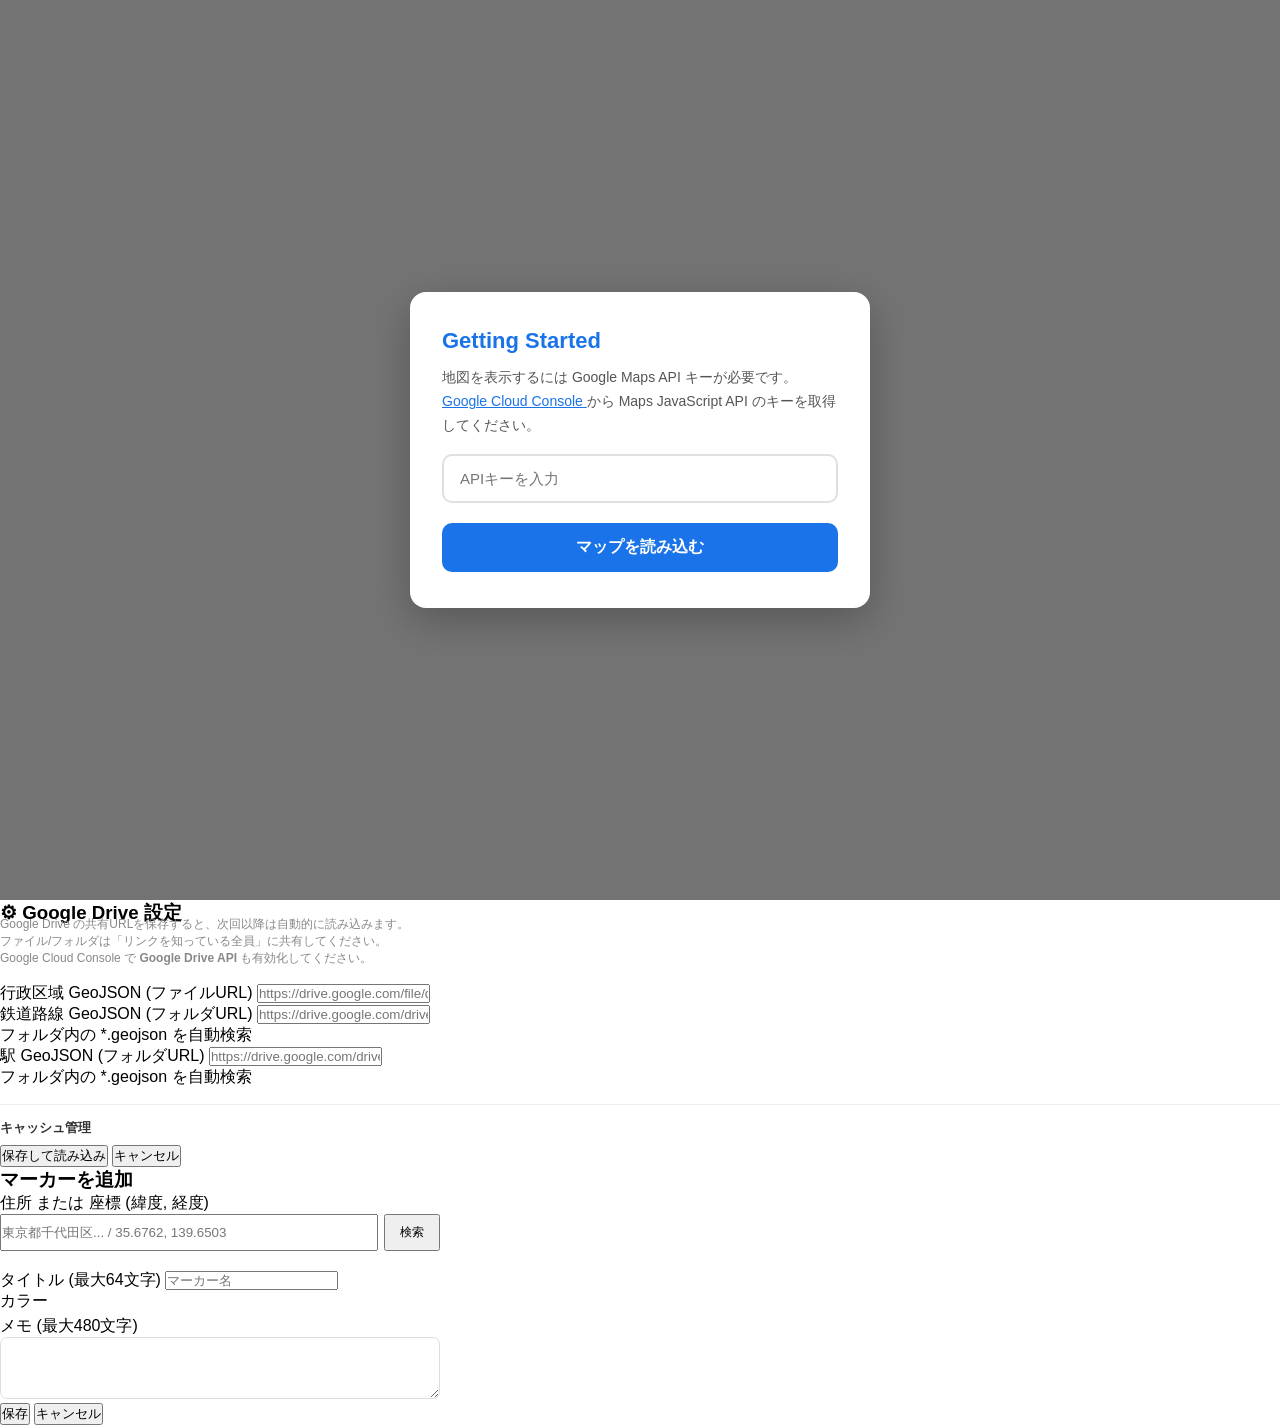
==== public/index.html @ d2797594 "move: to public" ====
<!DOCTYPE html>
<html lang="ja">

<head>
  <meta charset="UTF-8">
  <meta name="viewport" content="width=device-width, initial-scale=1.0">
  <title>GeoNote (Prototype)</title>
  <link rel="stylesheet" href="index.css">
</head>

<body>

  <div id="apiOverlay" class="overlay">
    <div class="overlay-card">
      <h2>Getting Started</h2>
      <p>
        地図を表示するには Google Maps API キーが必要です。<br>
        <a href="https://console.cloud.google.com/apis/credentials" target="_blank" rel="noopener">
          Google Cloud Console
        </a> から Maps JavaScript API のキーを取得してください。
      </p>
      <div class="input-group">
        <input type="text" id="apiKeyInput" placeholder="APIキーを入力">
      </div>
      <button class="btn-primary" onclick="loadMapsAPI()">マップを読み込む</button>
    </div>
  </div>

  <div id="map"></div>

  <div id="panel" class="panel">
    <div class="panel-header">
      <div class="panel-title-row">
        <h3>GeoNote (Prototype)</h3>
        <button class="settings-btn" onclick="openSettings()" title="設定">&#9881;</button>
      </div>
      <p class="sub">行政区域 + 鉄道路線図 + 駅</p>
    </div>
    <div class="panel-body">

      <div class="accordion">
        <div class="accordion-header collapsed" onclick="toggleAccordion(this)">
          <span class="accordion-arrow">&#9660;</span>
          <span>入力ソース</span>
        </div>
        <div class="accordion-content">
          <div class="accordion-content-inner">
            <div style="font-size:12px;font-weight:600;color:#666;margin-bottom:6px;">行政区域</div>
            <input type="file" id="fileInput" accept=".geojson,.json" style="display:none">
            <button class="btn-file" onclick="document.getElementById('fileInput').click()">
              <svg width="14" height="14" viewBox="0 0 24 24" fill="none" stroke="currentColor" stroke-width="2">
                <path d="M21 15v4a2 2 0 0 1-2 2H5a2 2 0 0 1-2-2v-4" />
                <polyline points="17 8 12 3 7 8" />
                <line x1="12" y1="3" x2="12" y2="15" />
              </svg>
              GeoJSON を選択
            </button>
            <button class="btn-drive" onclick="fetchAdminFromDrive()">
              <svg width="14" height="14" viewBox="0 0 24 24" fill="none" stroke="currentColor" stroke-width="2"><path d="M12 5v14M5 12l7-7 7 7"/></svg>
              Google Drive から取得
            </button>
            <div id="status" class="file-status"></div>

            <div style="border-top:1px solid #eee;margin-top:10px;padding-top:10px;">
              <div style="font-size:12px;font-weight:600;color:#666;margin-bottom:6px;">鉄道路線</div>
              <input type="file" id="railwayInput" accept=".geojson,.json" multiple style="display:none">
              <button class="btn-file" style="background:#e8511a;"
                onclick="document.getElementById('railwayInput').click()" onmouseover="this.style.background='#c2440f'"
                onmouseout="this.style.background='#e8511a'">
                <svg width="14" height="14" viewBox="0 0 24 24" fill="none" stroke="currentColor" stroke-width="2">
                  <rect x="4" y="3" width="16" height="18" rx="2" />
                  <line x1="12" y1="8" x2="12" y2="16" />
                  <line x1="8" y1="12" x2="16" y2="12" />
                </svg>
                GeoJSON を選択 (複数可)
              </button>
              <button class="btn-drive" onclick="fetchRailwayFromDrive()">
                <svg width="14" height="14" viewBox="0 0 24 24" fill="none" stroke="currentColor" stroke-width="2"><path d="M12 5v14M5 12l7-7 7 7"/></svg>
                Google Drive から取得
              </button>
              <div id="railwayStatus" class="file-status"></div>
            </div>

            <div style="border-top:1px solid #eee;margin-top:10px;padding-top:10px;">
              <div style="font-size:12px;font-weight:600;color:#666;margin-bottom:6px;">駅</div>
              <input type="file" id="stationInput" accept=".geojson,.json" multiple style="display:none">
              <button class="btn-file" style="background:#2e7d32;"
                onclick="document.getElementById('stationInput').click()" onmouseover="this.style.background='#1b5e20'"
                onmouseout="this.style.background='#2e7d32'">
                <svg width="14" height="14" viewBox="0 0 24 24" fill="none" stroke="currentColor" stroke-width="2">
                  <circle cx="12" cy="10" r="3" />
                  <path d="M12 21.7C17.3 17 20 13 20 10a8 8 0 1 0-16 0c0 3 2.7 7 8 11.7z" />
                </svg>
                GeoJSON を選択 (複数可)
              </button>
              <button class="btn-drive" onclick="fetchStationFromDrive()">
                <svg width="14" height="14" viewBox="0 0 24 24" fill="none" stroke="currentColor" stroke-width="2"><path d="M12 5v14M5 12l7-7 7 7"/></svg>
                Google Drive から取得
              </button>
              <div id="stationStatus" class="file-status"></div>
            </div>
          </div>
        </div>
      </div>

      <div id="legendArea"></div>
      <div id="railwayArea"></div>

      <div class="accordion">
        <div class="accordion-header" onclick="toggleAccordion(this)">
          <span class="accordion-arrow">&#9660;</span>
          <span id="markerSectionTitle">マーカー</span>
        </div>
        <div class="accordion-content">
          <div class="accordion-content-inner">
            <button class="btn-file" style="background:#5856D6;" onclick="openMarkerModal()"
              onmouseover="this.style.background='#4240a8'" onmouseout="this.style.background='#5856D6'">
              <svg width="14" height="14" viewBox="0 0 24 24" fill="none" stroke="currentColor" stroke-width="2">
                <line x1="12" y1="5" x2="12" y2="19" /><line x1="5" y1="12" x2="19" y2="12" />
              </svg>
              マーカーを追加
            </button>
            <div id="markerList"></div>
          </div>
        </div>
      </div>
    </div>
  </div>

  <div id="settingsModal" class="settings-overlay hidden">
    <div class="settings-card">
      <h3>&#9881; Google Drive 設定</h3>
      <p style="font-size:12px;color:#888;margin:-10px 0 16px 0;">
        Google Drive の共有URLを保存すると、次回以降は自動的に読み込みます。<br>
        ファイル/フォルダは「リンクを知っている全員」に共有してください。<br>
        Google Cloud Console で <strong>Google Drive API</strong> も有効化してください。
      </p>
      <div class="settings-field">
        <label>行政区域 GeoJSON (ファイルURL)</label>
        <input type="text" id="sAdminUrl" placeholder="https://drive.google.com/file/d/xxxxx/view?usp=sharing">
      </div>
      <div class="settings-field">
        <label>鉄道路線 GeoJSON (フォルダURL)</label>
        <input type="text" id="sRailwayUrl" placeholder="https://drive.google.com/drive/folders/xxxxx?usp=sharing">
        <div class="settings-hint">フォルダ内の *.geojson を自動検索</div>
      </div>
      <div class="settings-field">
        <label>駅 GeoJSON (フォルダURL)</label>
        <input type="text" id="sStationUrl" placeholder="https://drive.google.com/drive/folders/xxxxx?usp=sharing">
        <div class="settings-hint">フォルダ内の *.geojson を自動検索</div>
      </div>
      <div style="margin-top:16px;border-top:1px solid #eee;padding-top:14px;">
        <div style="display:flex;align-items:center;justify-content:space-between;margin-bottom:8px;">
          <label style="font-size:13px;font-weight:600;color:#333;">キャッシュ管理</label>
          <button id="clearAllCacheBtn" class="btn-cancel" onclick="clearAllCache()"
            style="flex:none;width:auto;padding:4px 10px;font-size:11px;color:#d32f2f;border-color:#d32f2f;display:none;">全削除</button>
        </div>
        <div id="cacheList" style="max-height:200px;overflow-y:auto;"></div>
      </div>
      <div class="settings-actions">
        <button class="btn-save" onclick="saveSettings()">保存して読み込み</button>
        <button class="btn-cancel" onclick="closeSettings()">キャンセル</button>
      </div>
    </div>
  </div>

  <div id="markerModal" class="settings-overlay hidden">
    <div class="settings-card" style="max-width:440px;">
      <h3 id="markerModalTitle">マーカーを追加</h3>
      <input type="hidden" id="mEditId">
      <div class="settings-field">
        <label>住所 または 座標 (緯度, 経度)</label>
        <div style="display:flex;gap:6px;">
          <input type="text" id="mAddress" placeholder="東京都千代田区... / 35.6762, 139.6503" style="flex:1;"
            onkeydown="if(event.key==='Enter')searchMarkerAddress()">
          <button class="btn-save" onclick="searchMarkerAddress()"
            style="flex:none;width:auto;padding:8px 14px;font-size:12px;">検索</button>
        </div>
        <div id="mCoordResult" style="font-size:11px;color:#888;margin-top:3px;min-height:16px;"></div>
      </div>
      <div class="settings-field">
        <label>タイトル (最大64文字)</label>
        <input type="text" id="mTitle" maxlength="64" placeholder="マーカー名">
      </div>
      <div class="settings-field">
        <label>カラー</label>
        <div id="mColorPicker" style="display:flex;gap:8px;flex-wrap:wrap;margin-top:4px;"></div>
      </div>
      <div class="settings-field">
        <label>メモ (最大480文字)</label>
        <textarea id="mMemo" maxlength="480" rows="3"
          style="width:100%;padding:9px 12px;border:1.5px solid #ddd;border-radius:7px;font-size:12px;font-family:inherit;resize:vertical;transition:border-color 0.2s;"
          onfocus="this.style.borderColor='#1a73e8'" onblur="this.style.borderColor='#ddd'"></textarea>
      </div>
      <div class="settings-actions">
        <button class="btn-save" onclick="saveMarkerForm()">保存</button>
        <button class="btn-cancel" onclick="closeMarkerModal()">キャンセル</button>
      </div>
    </div>
  </div>

  <div id="info-bar">
    <h4 id="infoName"></h4>
    <p id="infoDetail"></p>
    <p id="infoMemo" style="display:none;margin-top:4px;color:#666;font-size:12px;white-space:pre-wrap;max-height:120px;overflow-y:auto;text-align:left;"></p>
  </div>

  <div id="mapTooltip" class="map-tooltip"></div>

  <div id="loader" class="loader-wrap">
    <div class="spinner"></div>
    <p id="loaderText">読み込み中...</p>
  </div>

  <script src="index.js"></script>
</body>

</html>
---- public/index.css ----
* {
  margin: 0;
  padding: 0;
  box-sizing: border-box;
}

html,
body {
  width: 100%;
  height: 100%;
  font-family: 'Segoe UI', 'Meiryo', sans-serif;
}

#map {
  width: 100%;
  height: 100%;
}

.overlay {
  position: fixed;
  top: 0;
  left: 0;
  width: 100%;
  height: 100%;
  background: rgba(0, 0, 0, 0.55);
  display: flex;
  align-items: center;
  justify-content: center;
  z-index: 1000;
}

.overlay.hidden {
  display: none;
}

.overlay-card {
  background: #fff;
  padding: 36px 32px;
  border-radius: 16px;
  max-width: 460px;
  width: 92%;
  box-shadow: 0 12px 40px rgba(0, 0, 0, 0.25);
}

.overlay-card h2 {
  font-size: 22px;
  color: #1a73e8;
  margin-bottom: 12px;
  display: flex;
  align-items: center;
  gap: 8px;
}

.overlay-card p {
  color: #555;
  line-height: 1.7;
  margin-bottom: 16px;
  font-size: 14px;
}

.overlay-card a {
  color: #1a73e8;
}

.input-group {
  position: relative;
  margin-bottom: 20px;
}

.input-group input {
  width: 100%;
  padding: 14px 16px;
  border: 2px solid #e0e0e0;
  border-radius: 10px;
  font-size: 15px;
  transition: border-color 0.2s;
}

.input-group input:focus {
  outline: none;
  border-color: #1a73e8;
}

.btn-primary {
  background: #1a73e8;
  color: #fff;
  border: none;
  padding: 14px 24px;
  border-radius: 10px;
  font-size: 16px;
  cursor: pointer;
  width: 100%;
  font-weight: 600;
  transition: background 0.2s;
}

.btn-primary:hover {
  background: #1557b0;
}

.panel {
  position: absolute;
  top: 14px;
  left: 14px;
  bottom: 14px;
  z-index: 100;
  background: #fff;
  border-radius: 12px;
  box-shadow: 0 2px 12px rgba(0, 0, 0, 0.2);
  width: 320px;
  display: none;
  flex-direction: column;
  overflow: hidden;
}

.panel-header {
  padding: 16px 20px 0 20px;
  flex-shrink: 0;
}

.panel-title-row {
  display: flex;
  align-items: center;
  justify-content: space-between;
}

.panel-header h3 {
  font-size: 16px;
  color: #333;
  margin-bottom: 0;
}

.panel-header .sub {
  font-size: 12px;
  color: #999;
  margin: 4px 0 12px 0;
}

.settings-btn {
  background: none;
  border: 1px solid #ddd;
  border-radius: 6px;
  width: 30px;
  height: 30px;
  cursor: pointer;
  font-size: 15px;
  color: #888;
  transition: all 0.15s;
  display: flex;
  align-items: center;
  justify-content: center;
  flex-shrink: 0;
}

.settings-btn:hover {
  background: #f5f5f5;
  color: #333;
  border-color: #bbb;
}

.panel-body {
  flex: 1;
  overflow-y: auto;
  padding: 0 20px 18px 20px;
}

.panel-body::-webkit-scrollbar {
  width: 6px;
}

.panel-body::-webkit-scrollbar-track {
  background: transparent;
}

.panel-body::-webkit-scrollbar-thumb {
  background: #ccc;
  border-radius: 3px;
}

.panel-body::-webkit-scrollbar-thumb:hover {
  background: #aaa;
}

.btn-file {
  display: flex;
  align-items: center;
  justify-content: center;
  gap: 8px;
  background: #1a73e8;
  color: #fff;
  border: none;
  padding: 10px 16px;
  border-radius: 8px;
  cursor: pointer;
  font-size: 13px;
  width: 100%;
  font-weight: 500;
  transition: background 0.2s;
}

.btn-file:hover {
  background: #1557b0;
}

.btn-drive {
  display: flex;
  align-items: center;
  justify-content: center;
  gap: 6px;
  background: #fff;
  color: #444;
  border: 1.5px solid #ddd;
  padding: 7px 12px;
  border-radius: 8px;
  cursor: pointer;
  font-size: 12px;
  width: 100%;
  font-weight: 500;
  margin-top: 6px;
  transition: all 0.15s;
}

.btn-drive:hover {
  background: #f5f5f5;
  border-color: #bbb;
  color: #1a73e8;
}

.btn-drive:disabled {
  opacity: 0.5;
  cursor: default;
}

.btn-drive svg {
  flex-shrink: 0;
}

.file-status {
  font-size: 11px;
  color: #888;
  margin-top: 6px;
  min-height: 16px;
}

.accordion {
  border-top: 1px solid #eee;
}

.accordion:first-child {
  border-top: none;
}

.accordion-header {
  display: flex;
  align-items: center;
  gap: 8px;
  padding: 10px 0 6px 0;
  cursor: pointer;
  user-select: none;
  font-size: 12px;
  font-weight: 600;
  color: #666;
}

.accordion-header:hover {
  color: #333;
}

.accordion-arrow {
  font-size: 9px;
  transition: transform 0.2s;
  color: #aaa;
  flex-shrink: 0;
  width: 14px;
  text-align: center;
}

.accordion-header.collapsed .accordion-arrow {
  transform: rotate(-90deg);
}

.accordion-content {
  max-height: 3000px;
  overflow: hidden;
  transition: max-height 0.3s ease;
}

.accordion-header.collapsed+.accordion-content {
  max-height: 0;
}

.accordion-content-inner {
  padding-bottom: 6px;
}

.legend-item {
  display: flex;
  align-items: center;
  gap: 8px;
  padding: 3px 0;
  font-size: 12px;
  color: #444;
  cursor: pointer;
}

.legend-item:hover {
  color: #1a73e8;
}

.legend-swatch {
  width: 14px;
  height: 14px;
  border-radius: 3px;
  flex-shrink: 0;
}

.company-row {
  display: flex;
  align-items: center;
  gap: 5px;
  padding: 3px 0;
  font-size: 12px;
  color: #444;
}

.company-row .co-toggles {
  display: flex;
  gap: 1px;
  flex-shrink: 0;
}

.co-toggles label {
  font-size: 10px;
  color: #888;
  cursor: pointer;
  user-select: none;
  display: flex;
  align-items: center;
  gap: 1px;
  padding: 1px 3px;
  border-radius: 3px;
  transition: background 0.15s;
}

.co-toggles label:hover {
  background: #f0f0f0;
}

.co-toggles input {
  width: 12px;
  height: 12px;
  margin: 0;
  cursor: pointer;
}

.company-row .co-color {
  width: 18px;
  height: 4px;
  border-radius: 2px;
  flex-shrink: 0;
}

.company-row .co-name {
  flex: 1;
  min-width: 0;
  white-space: nowrap;
  overflow: hidden;
  text-overflow: ellipsis;
  cursor: pointer;
}

.company-row .co-name:hover {
  color: #1a73e8;
}

#info-bar {
  position: absolute;
  bottom: 20px;
  left: 50%;
  transform: translateX(-50%);
  z-index: 100;
  background: #fff;
  padding: 14px 28px;
  border-radius: 10px;
  box-shadow: 0 2px 16px rgba(0, 0, 0, 0.25);
  display: none;
  text-align: center;
  min-width: 280px;
  max-width: 480px;
}

#info-bar h4 {
  font-size: 16px;
  color: #1a73e8;
  margin-bottom: 4px;
}

#info-bar p {
  color: #555;
  font-size: 13px;
  margin: 2px 0;
}

.loader-wrap {
  position: fixed;
  top: 0;
  left: 0;
  width: 100%;
  height: 100%;
  background: rgba(255, 255, 255, 0.7);
  z-index: 500;
  display: none;
  align-items: center;
  justify-content: center;
  flex-direction: column;
  gap: 12px;
}

.loader-wrap.active {
  display: flex;
}

.spinner {
  width: 40px;
  height: 40px;
  border: 4px solid #e0e0e0;
  border-top-color: #1a73e8;
  border-radius: 50%;
  animation: spin 0.8s linear infinite;
}

@keyframes spin {
  to {
    transform: rotate(360deg);
  }
}

.loader-wrap p {
  font-size: 14px;
  color: #555;
}

.map-label {
  position: absolute;
  transform: translate(-50%, -50%);
}
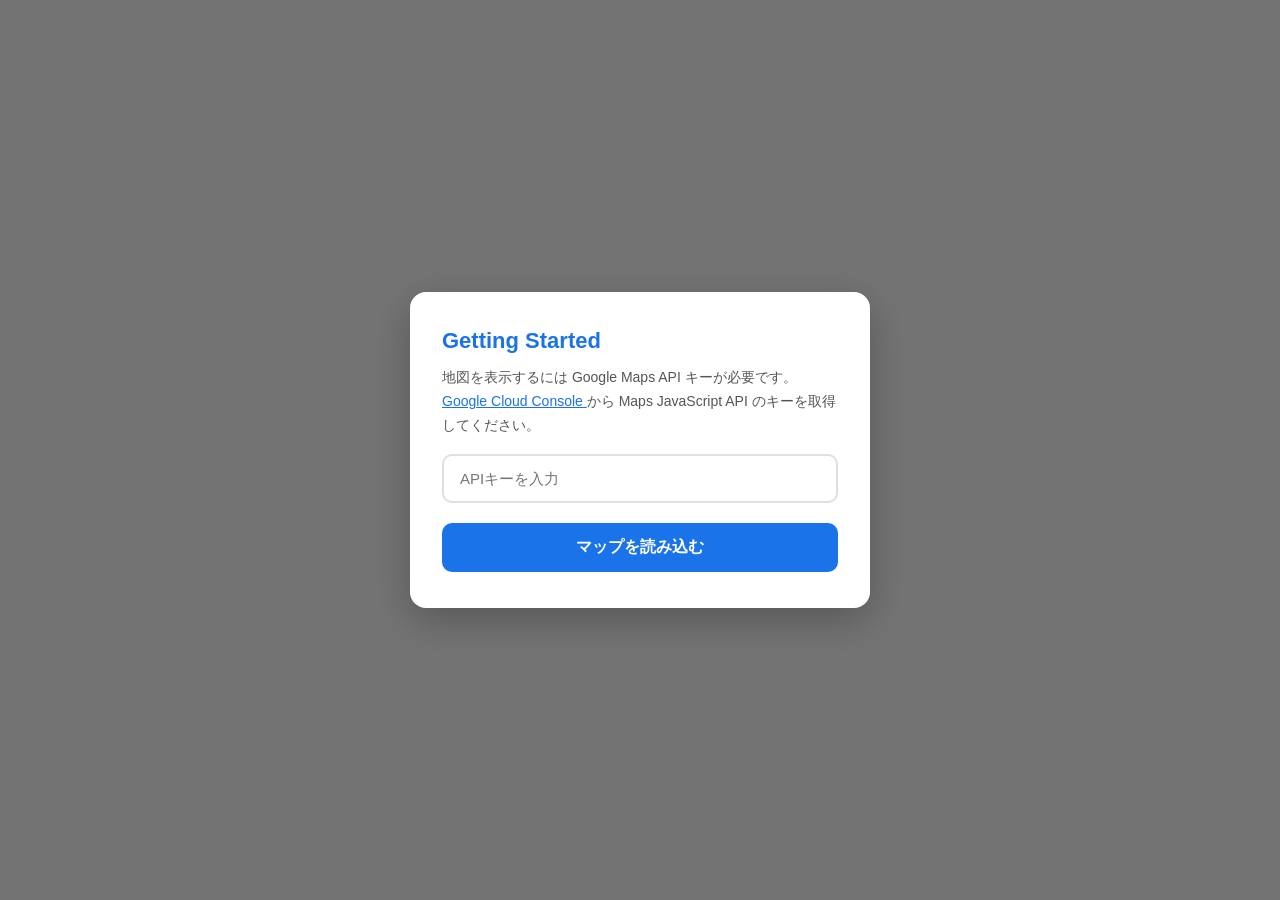
==== commit 202a95ca: "format: format html and js" ====
--- a/public/index.html
+++ b/public/index.html
@@ -1,218 +1,462 @@
-<!DOCTYPE html>
+<!doctype html>
 <html lang="ja">
-
-<head>
-  <meta charset="UTF-8">
-  <meta name="viewport" content="width=device-width, initial-scale=1.0">
-  <title>GeoNote (Prototype)</title>
-  <link rel="stylesheet" href="index.css">
-</head>
-
-<body>
-
-  <div id="apiOverlay" class="overlay">
-    <div class="overlay-card">
-      <h2>Getting Started</h2>
-      <p>
-        地図を表示するには Google Maps API キーが必要です。<br>
-        <a href="https://console.cloud.google.com/apis/credentials" target="_blank" rel="noopener">
-          Google Cloud Console
-        </a> から Maps JavaScript API のキーを取得してください。
-      </p>
-      <div class="input-group">
-        <input type="text" id="apiKeyInput" placeholder="APIキーを入力">
+  <head>
+    <meta charset="UTF-8" />
+    <meta name="viewport" content="width=device-width, initial-scale=1.0" />
+    <title>GeoNote (Prototype)</title>
+    <link rel="stylesheet" href="index.css" />
+  </head>
+
+  <body>
+    <div id="apiOverlay" class="overlay">
+      <div class="overlay-card">
+        <h2>Getting Started</h2>
+        <p>
+          地図を表示するには Google Maps API キーが必要です。<br />
+          <a
+            href="https://console.cloud.google.com/apis/credentials"
+            target="_blank"
+            rel="noopener"
+          >
+            Google Cloud Console
+          </a>
+          から Maps JavaScript API のキーを取得してください。
+        </p>
+        <div class="input-group">
+          <input type="text" id="apiKeyInput" placeholder="APIキーを入力" />
+        </div>
+        <button class="btn-primary" onclick="loadMapsAPI()">
+          マップを読み込む
+        </button>
       </div>
-      <button class="btn-primary" onclick="loadMapsAPI()">マップを読み込む</button>
-    </div>
-  </div>
-
-  <div id="map"></div>
-
-  <div id="panel" class="panel">
-    <div class="panel-header">
-      <div class="panel-title-row">
-        <h3>GeoNote (Prototype)</h3>
-        <button class="settings-btn" onclick="openSettings()" title="設定">&#9881;</button>
+    </div>
+
+    <div id="map"></div>
+
+    <div id="panel" class="panel">
+      <div class="panel-header">
+        <div class="panel-title-row">
+          <h3>GeoNote (Prototype)</h3>
+          <button class="settings-btn" onclick="openSettings()" title="設定">
+            &#9881;
+          </button>
+        </div>
+        <p class="sub">行政区域 + 鉄道路線図 + 駅</p>
       </div>
-      <p class="sub">行政区域 + 鉄道路線図 + 駅</p>
-    </div>
-    <div class="panel-body">
-
-      <div class="accordion">
-        <div class="accordion-header collapsed" onclick="toggleAccordion(this)">
-          <span class="accordion-arrow">&#9660;</span>
-          <span>入力ソース</span>
-        </div>
-        <div class="accordion-content">
-          <div class="accordion-content-inner">
-            <div style="font-size:12px;font-weight:600;color:#666;margin-bottom:6px;">行政区域</div>
-            <input type="file" id="fileInput" accept=".geojson,.json" style="display:none">
-            <button class="btn-file" onclick="document.getElementById('fileInput').click()">
-              <svg width="14" height="14" viewBox="0 0 24 24" fill="none" stroke="currentColor" stroke-width="2">
-                <path d="M21 15v4a2 2 0 0 1-2 2H5a2 2 0 0 1-2-2v-4" />
-                <polyline points="17 8 12 3 7 8" />
-                <line x1="12" y1="3" x2="12" y2="15" />
-              </svg>
-              GeoJSON を選択
-            </button>
-            <button class="btn-drive" onclick="fetchAdminFromDrive()">
-              <svg width="14" height="14" viewBox="0 0 24 24" fill="none" stroke="currentColor" stroke-width="2"><path d="M12 5v14M5 12l7-7 7 7"/></svg>
-              Google Drive から取得
-            </button>
-            <div id="status" class="file-status"></div>
-
-            <div style="border-top:1px solid #eee;margin-top:10px;padding-top:10px;">
-              <div style="font-size:12px;font-weight:600;color:#666;margin-bottom:6px;">鉄道路線</div>
-              <input type="file" id="railwayInput" accept=".geojson,.json" multiple style="display:none">
-              <button class="btn-file" style="background:#e8511a;"
-                onclick="document.getElementById('railwayInput').click()" onmouseover="this.style.background='#c2440f'"
-                onmouseout="this.style.background='#e8511a'">
-                <svg width="14" height="14" viewBox="0 0 24 24" fill="none" stroke="currentColor" stroke-width="2">
-                  <rect x="4" y="3" width="16" height="18" rx="2" />
-                  <line x1="12" y1="8" x2="12" y2="16" />
-                  <line x1="8" y1="12" x2="16" y2="12" />
+      <div class="panel-body">
+        <div class="accordion">
+          <div
+            class="accordion-header collapsed"
+            onclick="toggleAccordion(this)"
+          >
+            <span class="accordion-arrow">&#9660;</span>
+            <span>入力ソース</span>
+          </div>
+          <div class="accordion-content">
+            <div class="accordion-content-inner">
+              <div
+                style="
+                  font-size: 12px;
+                  font-weight: 600;
+                  color: #666;
+                  margin-bottom: 6px;
+                "
+              >
+                行政区域
+              </div>
+              <input
+                type="file"
+                id="fileInput"
+                accept=".geojson,.json"
+                style="display: none"
+              />
+              <button
+                class="btn-file"
+                onclick="document.getElementById('fileInput').click()"
+              >
+                <svg
+                  width="14"
+                  height="14"
+                  viewBox="0 0 24 24"
+                  fill="none"
+                  stroke="currentColor"
+                  stroke-width="2"
+                >
+                  <path d="M21 15v4a2 2 0 0 1-2 2H5a2 2 0 0 1-2-2v-4" />
+                  <polyline points="17 8 12 3 7 8" />
+                  <line x1="12" y1="3" x2="12" y2="15" />
                 </svg>
-                GeoJSON を選択 (複数可)
+                GeoJSON を選択
               </button>
-              <button class="btn-drive" onclick="fetchRailwayFromDrive()">
-                <svg width="14" height="14" viewBox="0 0 24 24" fill="none" stroke="currentColor" stroke-width="2"><path d="M12 5v14M5 12l7-7 7 7"/></svg>
+              <button class="btn-drive" onclick="fetchAdminFromDrive()">
+                <svg
+                  width="14"
+                  height="14"
+                  viewBox="0 0 24 24"
+                  fill="none"
+                  stroke="currentColor"
+                  stroke-width="2"
+                >
+                  <path d="M12 5v14M5 12l7-7 7 7" />
+                </svg>
                 Google Drive から取得
               </button>
-              <div id="railwayStatus" class="file-status"></div>
+              <div id="status" class="file-status"></div>
+
+              <div
+                style="
+                  border-top: 1px solid #eee;
+                  margin-top: 10px;
+                  padding-top: 10px;
+                "
+              >
+                <div
+                  style="
+                    font-size: 12px;
+                    font-weight: 600;
+                    color: #666;
+                    margin-bottom: 6px;
+                  "
+                >
+                  鉄道路線
+                </div>
+                <input
+                  type="file"
+                  id="railwayInput"
+                  accept=".geojson,.json"
+                  multiple
+                  style="display: none"
+                />
+                <button
+                  class="btn-file"
+                  style="background: #e8511a"
+                  onclick="document.getElementById('railwayInput').click()"
+                  onmouseover="this.style.background = '#c2440f'"
+                  onmouseout="this.style.background = '#e8511a'"
+                >
+                  <svg
+                    width="14"
+                    height="14"
+                    viewBox="0 0 24 24"
+                    fill="none"
+                    stroke="currentColor"
+                    stroke-width="2"
+                  >
+                    <rect x="4" y="3" width="16" height="18" rx="2" />
+                    <line x1="12" y1="8" x2="12" y2="16" />
+                    <line x1="8" y1="12" x2="16" y2="12" />
+                  </svg>
+                  GeoJSON を選択 (複数可)
+                </button>
+                <button class="btn-drive" onclick="fetchRailwayFromDrive()">
+                  <svg
+                    width="14"
+                    height="14"
+                    viewBox="0 0 24 24"
+                    fill="none"
+                    stroke="currentColor"
+                    stroke-width="2"
+                  >
+                    <path d="M12 5v14M5 12l7-7 7 7" />
+                  </svg>
+                  Google Drive から取得
+                </button>
+                <div id="railwayStatus" class="file-status"></div>
+              </div>
+
+              <div
+                style="
+                  border-top: 1px solid #eee;
+                  margin-top: 10px;
+                  padding-top: 10px;
+                "
+              >
+                <div
+                  style="
+                    font-size: 12px;
+                    font-weight: 600;
+                    color: #666;
+                    margin-bottom: 6px;
+                  "
+                >
+                  駅
+                </div>
+                <input
+                  type="file"
+                  id="stationInput"
+                  accept=".geojson,.json"
+                  multiple
+                  style="display: none"
+                />
+                <button
+                  class="btn-file"
+                  style="background: #2e7d32"
+                  onclick="document.getElementById('stationInput').click()"
+                  onmouseover="this.style.background = '#1b5e20'"
+                  onmouseout="this.style.background = '#2e7d32'"
+                >
+                  <svg
+                    width="14"
+                    height="14"
+                    viewBox="0 0 24 24"
+                    fill="none"
+                    stroke="currentColor"
+                    stroke-width="2"
+                  >
+                    <circle cx="12" cy="10" r="3" />
+                    <path
+                      d="M12 21.7C17.3 17 20 13 20 10a8 8 0 1 0-16 0c0 3 2.7 7 8 11.7z"
+                    />
+                  </svg>
+                  GeoJSON を選択 (複数可)
+                </button>
+                <button class="btn-drive" onclick="fetchStationFromDrive()">
+                  <svg
+                    width="14"
+                    height="14"
+                    viewBox="0 0 24 24"
+                    fill="none"
+                    stroke="currentColor"
+                    stroke-width="2"
+                  >
+                    <path d="M12 5v14M5 12l7-7 7 7" />
+                  </svg>
+                  Google Drive から取得
+                </button>
+                <div id="stationStatus" class="file-status"></div>
+              </div>
             </div>
-
-            <div style="border-top:1px solid #eee;margin-top:10px;padding-top:10px;">
-              <div style="font-size:12px;font-weight:600;color:#666;margin-bottom:6px;">駅</div>
-              <input type="file" id="stationInput" accept=".geojson,.json" multiple style="display:none">
-              <button class="btn-file" style="background:#2e7d32;"
-                onclick="document.getElementById('stationInput').click()" onmouseover="this.style.background='#1b5e20'"
-                onmouseout="this.style.background='#2e7d32'">
-                <svg width="14" height="14" viewBox="0 0 24 24" fill="none" stroke="currentColor" stroke-width="2">
-                  <circle cx="12" cy="10" r="3" />
-                  <path d="M12 21.7C17.3 17 20 13 20 10a8 8 0 1 0-16 0c0 3 2.7 7 8 11.7z" />
+          </div>
+        </div>
+
+        <div id="legendArea"></div>
+        <div id="railwayArea"></div>
+
+        <div class="accordion">
+          <div class="accordion-header" onclick="toggleAccordion(this)">
+            <span class="accordion-arrow">&#9660;</span>
+            <span id="markerSectionTitle">マーカー</span>
+          </div>
+          <div class="accordion-content">
+            <div class="accordion-content-inner">
+              <button
+                class="btn-file"
+                style="background: #5856d6"
+                onclick="openMarkerModal()"
+                onmouseover="this.style.background = '#4240a8'"
+                onmouseout="this.style.background = '#5856D6'"
+              >
+                <svg
+                  width="14"
+                  height="14"
+                  viewBox="0 0 24 24"
+                  fill="none"
+                  stroke="currentColor"
+                  stroke-width="2"
+                >
+                  <line x1="12" y1="5" x2="12" y2="19" />
+                  <line x1="5" y1="12" x2="19" y2="12" />
                 </svg>
-                GeoJSON を選択 (複数可)
+                マーカーを追加
               </button>
-              <button class="btn-drive" onclick="fetchStationFromDrive()">
-                <svg width="14" height="14" viewBox="0 0 24 24" fill="none" stroke="currentColor" stroke-width="2"><path d="M12 5v14M5 12l7-7 7 7"/></svg>
-                Google Drive から取得
-              </button>
-              <div id="stationStatus" class="file-status"></div>
+              <div id="markerList"></div>
             </div>
           </div>
         </div>
       </div>
-
-      <div id="legendArea"></div>
-      <div id="railwayArea"></div>
-
-      <div class="accordion">
-        <div class="accordion-header" onclick="toggleAccordion(this)">
-          <span class="accordion-arrow">&#9660;</span>
-          <span id="markerSectionTitle">マーカー</span>
-        </div>
-        <div class="accordion-content">
-          <div class="accordion-content-inner">
-            <button class="btn-file" style="background:#5856D6;" onclick="openMarkerModal()"
-              onmouseover="this.style.background='#4240a8'" onmouseout="this.style.background='#5856D6'">
-              <svg width="14" height="14" viewBox="0 0 24 24" fill="none" stroke="currentColor" stroke-width="2">
-                <line x1="12" y1="5" x2="12" y2="19" /><line x1="5" y1="12" x2="19" y2="12" />
-              </svg>
-              マーカーを追加
+    </div>
+
+    <div id="settingsModal" class="settings-overlay hidden">
+      <div class="settings-card">
+        <h3>&#9881; Google Drive 設定</h3>
+        <p style="font-size: 12px; color: #888; margin: -10px 0 16px 0">
+          Google Drive
+          の共有URLを保存すると、次回以降は自動的に読み込みます。<br />
+          ファイル/フォルダは「リンクを知っている全員」に共有してください。<br />
+          Google Cloud Console で
+          <strong>Google Drive API</strong> も有効化してください。
+        </p>
+        <div class="settings-field">
+          <label>行政区域 GeoJSON (ファイルURL)</label>
+          <input
+            type="text"
+            id="sAdminUrl"
+            placeholder="https://drive.google.com/file/d/xxxxx/view?usp=sharing"
+          />
+        </div>
+        <div class="settings-field">
+          <label>鉄道路線 GeoJSON (フォルダURL)</label>
+          <input
+            type="text"
+            id="sRailwayUrl"
+            placeholder="https://drive.google.com/drive/folders/xxxxx?usp=sharing"
+          />
+          <div class="settings-hint">フォルダ内の *.geojson を自動検索</div>
+        </div>
+        <div class="settings-field">
+          <label>駅 GeoJSON (フォルダURL)</label>
+          <input
+            type="text"
+            id="sStationUrl"
+            placeholder="https://drive.google.com/drive/folders/xxxxx?usp=sharing"
+          />
+          <div class="settings-hint">フォルダ内の *.geojson を自動検索</div>
+        </div>
+        <div
+          style="
+            margin-top: 16px;
+            border-top: 1px solid #eee;
+            padding-top: 14px;
+          "
+        >
+          <div
+            style="
+              display: flex;
+              align-items: center;
+              justify-content: space-between;
+              margin-bottom: 8px;
+            "
+          >
+            <label style="font-size: 13px; font-weight: 600; color: #333"
+              >キャッシュ管理</label
+            >
+            <button
+              id="clearAllCacheBtn"
+              class="btn-cancel"
+              onclick="clearAllCache()"
+              style="
+                flex: none;
+                width: auto;
+                padding: 4px 10px;
+                font-size: 11px;
+                color: #d32f2f;
+                border-color: #d32f2f;
+                display: none;
+              "
+            >
+              全削除
             </button>
-            <div id="markerList"></div>
-          </div>
+          </div>
+          <div id="cacheList" style="max-height: 200px; overflow-y: auto"></div>
+        </div>
+        <div class="settings-actions">
+          <button class="btn-save" onclick="saveSettings()">
+            保存して読み込み
+          </button>
+          <button class="btn-cancel" onclick="closeSettings()">
+            キャンセル
+          </button>
         </div>
       </div>
     </div>
-  </div>
-
-  <div id="settingsModal" class="settings-overlay hidden">
-    <div class="settings-card">
-      <h3>&#9881; Google Drive 設定</h3>
-      <p style="font-size:12px;color:#888;margin:-10px 0 16px 0;">
-        Google Drive の共有URLを保存すると、次回以降は自動的に読み込みます。<br>
-        ファイル/フォルダは「リンクを知っている全員」に共有してください。<br>
-        Google Cloud Console で <strong>Google Drive API</strong> も有効化してください。
-      </p>
-      <div class="settings-field">
-        <label>行政区域 GeoJSON (ファイルURL)</label>
-        <input type="text" id="sAdminUrl" placeholder="https://drive.google.com/file/d/xxxxx/view?usp=sharing">
+
+    <div id="markerModal" class="settings-overlay hidden">
+      <div class="settings-card" style="max-width: 440px">
+        <h3 id="markerModalTitle">マーカーを追加</h3>
+        <input type="hidden" id="mEditId" />
+        <div class="settings-field">
+          <label>住所 または 座標 (緯度, 経度)</label>
+          <div style="display: flex; gap: 6px">
+            <input
+              type="text"
+              id="mAddress"
+              placeholder="東京都千代田区... / 35.6762, 139.6503"
+              style="flex: 1"
+              onkeydown="if (event.key === 'Enter') searchMarkerAddress();"
+            />
+            <button
+              class="btn-save"
+              onclick="searchMarkerAddress()"
+              style="
+                flex: none;
+                width: auto;
+                padding: 8px 14px;
+                font-size: 12px;
+              "
+            >
+              検索
+            </button>
+          </div>
+          <div
+            id="mCoordResult"
+            style="
+              font-size: 11px;
+              color: #888;
+              margin-top: 3px;
+              min-height: 16px;
+            "
+          ></div>
+        </div>
+        <div class="settings-field">
+          <label>タイトル (最大64文字)</label>
+          <input
+            type="text"
+            id="mTitle"
+            maxlength="64"
+            placeholder="マーカー名"
+          />
+        </div>
+        <div class="settings-field">
+          <label>カラー</label>
+          <div
+            id="mColorPicker"
+            style="display: flex; gap: 8px; flex-wrap: wrap; margin-top: 4px"
+          ></div>
+        </div>
+        <div class="settings-field">
+          <label>メモ (最大480文字)</label>
+          <textarea
+            id="mMemo"
+            maxlength="480"
+            rows="3"
+            style="
+              width: 100%;
+              padding: 9px 12px;
+              border: 1.5px solid #ddd;
+              border-radius: 7px;
+              font-size: 12px;
+              font-family: inherit;
+              resize: vertical;
+              transition: border-color 0.2s;
+            "
+            onfocus="this.style.borderColor = '#1a73e8'"
+            onblur="this.style.borderColor = '#ddd'"
+          ></textarea>
+        </div>
+        <div class="settings-actions">
+          <button class="btn-save" onclick="saveMarkerForm()">保存</button>
+          <button class="btn-cancel" onclick="closeMarkerModal()">
+            キャンセル
+          </button>
+        </div>
       </div>
-      <div class="settings-field">
-        <label>鉄道路線 GeoJSON (フォルダURL)</label>
-        <input type="text" id="sRailwayUrl" placeholder="https://drive.google.com/drive/folders/xxxxx?usp=sharing">
-        <div class="settings-hint">フォルダ内の *.geojson を自動検索</div>
-      </div>
-      <div class="settings-field">
-        <label>駅 GeoJSON (フォルダURL)</label>
-        <input type="text" id="sStationUrl" placeholder="https://drive.google.com/drive/folders/xxxxx?usp=sharing">
-        <div class="settings-hint">フォルダ内の *.geojson を自動検索</div>
-      </div>
-      <div style="margin-top:16px;border-top:1px solid #eee;padding-top:14px;">
-        <div style="display:flex;align-items:center;justify-content:space-between;margin-bottom:8px;">
-          <label style="font-size:13px;font-weight:600;color:#333;">キャッシュ管理</label>
-          <button id="clearAllCacheBtn" class="btn-cancel" onclick="clearAllCache()"
-            style="flex:none;width:auto;padding:4px 10px;font-size:11px;color:#d32f2f;border-color:#d32f2f;display:none;">全削除</button>
-        </div>
-        <div id="cacheList" style="max-height:200px;overflow-y:auto;"></div>
-      </div>
-      <div class="settings-actions">
-        <button class="btn-save" onclick="saveSettings()">保存して読み込み</button>
-        <button class="btn-cancel" onclick="closeSettings()">キャンセル</button>
-      </div>
-    </div>
-  </div>
-
-  <div id="markerModal" class="settings-overlay hidden">
-    <div class="settings-card" style="max-width:440px;">
-      <h3 id="markerModalTitle">マーカーを追加</h3>
-      <input type="hidden" id="mEditId">
-      <div class="settings-field">
-        <label>住所 または 座標 (緯度, 経度)</label>
-        <div style="display:flex;gap:6px;">
-          <input type="text" id="mAddress" placeholder="東京都千代田区... / 35.6762, 139.6503" style="flex:1;"
-            onkeydown="if(event.key==='Enter')searchMarkerAddress()">
-          <button class="btn-save" onclick="searchMarkerAddress()"
-            style="flex:none;width:auto;padding:8px 14px;font-size:12px;">検索</button>
-        </div>
-        <div id="mCoordResult" style="font-size:11px;color:#888;margin-top:3px;min-height:16px;"></div>
-      </div>
-      <div class="settings-field">
-        <label>タイトル (最大64文字)</label>
-        <input type="text" id="mTitle" maxlength="64" placeholder="マーカー名">
-      </div>
-      <div class="settings-field">
-        <label>カラー</label>
-        <div id="mColorPicker" style="display:flex;gap:8px;flex-wrap:wrap;margin-top:4px;"></div>
-      </div>
-      <div class="settings-field">
-        <label>メモ (最大480文字)</label>
-        <textarea id="mMemo" maxlength="480" rows="3"
-          style="width:100%;padding:9px 12px;border:1.5px solid #ddd;border-radius:7px;font-size:12px;font-family:inherit;resize:vertical;transition:border-color 0.2s;"
-          onfocus="this.style.borderColor='#1a73e8'" onblur="this.style.borderColor='#ddd'"></textarea>
-      </div>
-      <div class="settings-actions">
-        <button class="btn-save" onclick="saveMarkerForm()">保存</button>
-        <button class="btn-cancel" onclick="closeMarkerModal()">キャンセル</button>
-      </div>
-    </div>
-  </div>
-
-  <div id="info-bar">
-    <h4 id="infoName"></h4>
-    <p id="infoDetail"></p>
-    <p id="infoMemo" style="display:none;margin-top:4px;color:#666;font-size:12px;white-space:pre-wrap;max-height:120px;overflow-y:auto;text-align:left;"></p>
-  </div>
-
-  <div id="mapTooltip" class="map-tooltip"></div>
-
-  <div id="loader" class="loader-wrap">
-    <div class="spinner"></div>
-    <p id="loaderText">読み込み中...</p>
-  </div>
-
-  <script src="index.js"></script>
-</body>
-
-</html>+    </div>
+
+    <div id="info-bar">
+      <h4 id="infoName"></h4>
+      <p id="infoDetail"></p>
+      <p
+        id="infoMemo"
+        style="
+          display: none;
+          margin-top: 4px;
+          color: #666;
+          font-size: 12px;
+          white-space: pre-wrap;
+          max-height: 120px;
+          overflow-y: auto;
+          text-align: left;
+        "
+      ></p>
+    </div>
+
+    <div id="mapTooltip" class="map-tooltip"></div>
+
+    <div id="loader" class="loader-wrap">
+      <div class="spinner"></div>
+      <p id="loaderText">読み込み中...</p>
+    </div>
+
+    <script src="index.js"></script>
+  </body>
+</html>
--- a/public/index.css
+++ b/public/index.css
@@ -8,7 +8,7 @@
 body {
   width: 100%;
   height: 100%;
-  font-family: 'Segoe UI', 'Meiryo', sans-serif;
+  font-family: "Segoe UI", "Meiryo", sans-serif;
 }
 
 #map {
@@ -285,7 +285,7 @@
   transition: max-height 0.3s ease;
 }
 
-.accordion-header.collapsed+.accordion-content {
+.accordion-header.collapsed + .accordion-content {
   max-height: 0;
 }
 
@@ -443,4 +443,258 @@
 .map-label {
   position: absolute;
   transform: translate(-50%, -50%);
-}+  font-size: 12px;
+  font-weight: 600;
+  color: #222;
+  text-shadow:
+    0 0 3px #fff,
+    0 0 3px #fff,
+    0 0 3px #fff,
+    0 0 3px #fff;
+  white-space: nowrap;
+  pointer-events: none;
+  font-family: "Meiryo", "Segoe UI", sans-serif;
+}
+
+.map-tooltip {
+  position: fixed;
+  background: rgba(30, 30, 30, 0.88);
+  color: #fff;
+  padding: 5px 10px;
+  border-radius: 4px;
+  font-size: 12px;
+  pointer-events: none;
+  z-index: 200;
+  display: none;
+  white-space: nowrap;
+  font-family: "Meiryo", "Segoe UI", sans-serif;
+  box-shadow: 0 2px 8px rgba(0, 0, 0, 0.3);
+}
+
+.settings-overlay {
+  position: fixed;
+  top: 0;
+  left: 0;
+  width: 100%;
+  height: 100%;
+  background: rgba(0, 0, 0, 0.5);
+  z-index: 1100;
+  display: flex;
+  align-items: center;
+  justify-content: center;
+}
+
+.settings-overlay.hidden {
+  display: none;
+}
+
+.settings-card {
+  background: #fff;
+  padding: 28px;
+  border-radius: 14px;
+  max-width: 540px;
+  width: 92%;
+  max-height: 90vh;
+  overflow-y: auto;
+  box-shadow: 0 12px 40px rgba(0, 0, 0, 0.25);
+}
+
+.cache-category {
+  font-size: 11px;
+  font-weight: 600;
+  color: #888;
+  margin-top: 8px;
+  margin-bottom: 2px;
+}
+
+.cache-category:first-child {
+  margin-top: 0;
+}
+
+.cache-item {
+  display: flex;
+  align-items: center;
+  gap: 6px;
+  padding: 3px 0;
+  font-size: 12px;
+  color: #555;
+}
+
+.cache-item .cache-name {
+  flex: 1;
+  min-width: 0;
+  overflow: hidden;
+  text-overflow: ellipsis;
+  white-space: nowrap;
+}
+
+.cache-item .cache-meta {
+  color: #aaa;
+  font-size: 10px;
+  flex-shrink: 0;
+}
+
+.cache-item .cache-del {
+  background: none;
+  border: none;
+  color: #d32f2f;
+  cursor: pointer;
+  font-size: 15px;
+  padding: 0 4px;
+  flex-shrink: 0;
+  line-height: 1;
+}
+
+.cache-item .cache-del:hover {
+  background: #ffeaea;
+  border-radius: 4px;
+}
+
+.settings-card h3 {
+  font-size: 17px;
+  color: #333;
+  margin-bottom: 18px;
+}
+
+.settings-field {
+  margin-bottom: 14px;
+}
+
+.settings-field label {
+  display: block;
+  font-size: 12px;
+  color: #555;
+  margin-bottom: 4px;
+  font-weight: 600;
+}
+
+.settings-field input {
+  width: 100%;
+  padding: 9px 12px;
+  border: 1.5px solid #ddd;
+  border-radius: 7px;
+  font-size: 12px;
+  font-family: "Consolas", "Courier New", monospace;
+  transition: border-color 0.2s;
+}
+
+.settings-field input:focus {
+  outline: none;
+  border-color: #1a73e8;
+}
+
+.settings-hint {
+  font-size: 10px;
+  color: #aaa;
+  margin-top: 3px;
+}
+
+.settings-actions {
+  display: flex;
+  gap: 10px;
+  margin-top: 20px;
+}
+
+.settings-actions button {
+  flex: 1;
+  padding: 10px;
+  border-radius: 8px;
+  font-size: 13px;
+  cursor: pointer;
+  font-weight: 500;
+  transition: background 0.2s;
+}
+
+.btn-save {
+  background: #1a73e8;
+  color: #fff;
+  border: none;
+}
+
+.btn-save:hover {
+  background: #1557b0;
+}
+
+.btn-cancel {
+  background: #fff;
+  color: #555;
+  border: 1.5px solid #ddd;
+}
+
+.btn-cancel:hover {
+  background: #f5f5f5;
+}
+
+.marker-item {
+  display: flex;
+  align-items: center;
+  gap: 6px;
+  padding: 5px 0;
+  font-size: 12px;
+  color: #444;
+  border-bottom: 1px solid #f0f0f0;
+  cursor: pointer;
+}
+
+.marker-item:last-child {
+  border-bottom: none;
+}
+
+.marker-item:hover {
+  color: #1a73e8;
+}
+
+.marker-item .m-dot {
+  width: 10px;
+  height: 10px;
+  border-radius: 50%;
+  flex-shrink: 0;
+}
+
+.marker-item .m-title {
+  flex: 1;
+  min-width: 0;
+  overflow: hidden;
+  text-overflow: ellipsis;
+  white-space: nowrap;
+}
+
+.marker-item .m-actions {
+  display: flex;
+  gap: 2px;
+  flex-shrink: 0;
+}
+
+.marker-item .m-actions button {
+  background: none;
+  border: none;
+  cursor: pointer;
+  font-size: 13px;
+  padding: 2px 4px;
+  color: #999;
+  border-radius: 3px;
+}
+
+.marker-item .m-actions button:hover {
+  background: #f0f0f0;
+  color: #333;
+}
+
+.m-color-opt {
+  width: 26px;
+  height: 26px;
+  border-radius: 50%;
+  border: 2.5px solid transparent;
+  cursor: pointer;
+  transition:
+    border-color 0.15s,
+    transform 0.15s;
+}
+
+.m-color-opt:hover {
+  transform: scale(1.15);
+}
+
+.m-color-opt.selected {
+  border-color: #333;
+}
